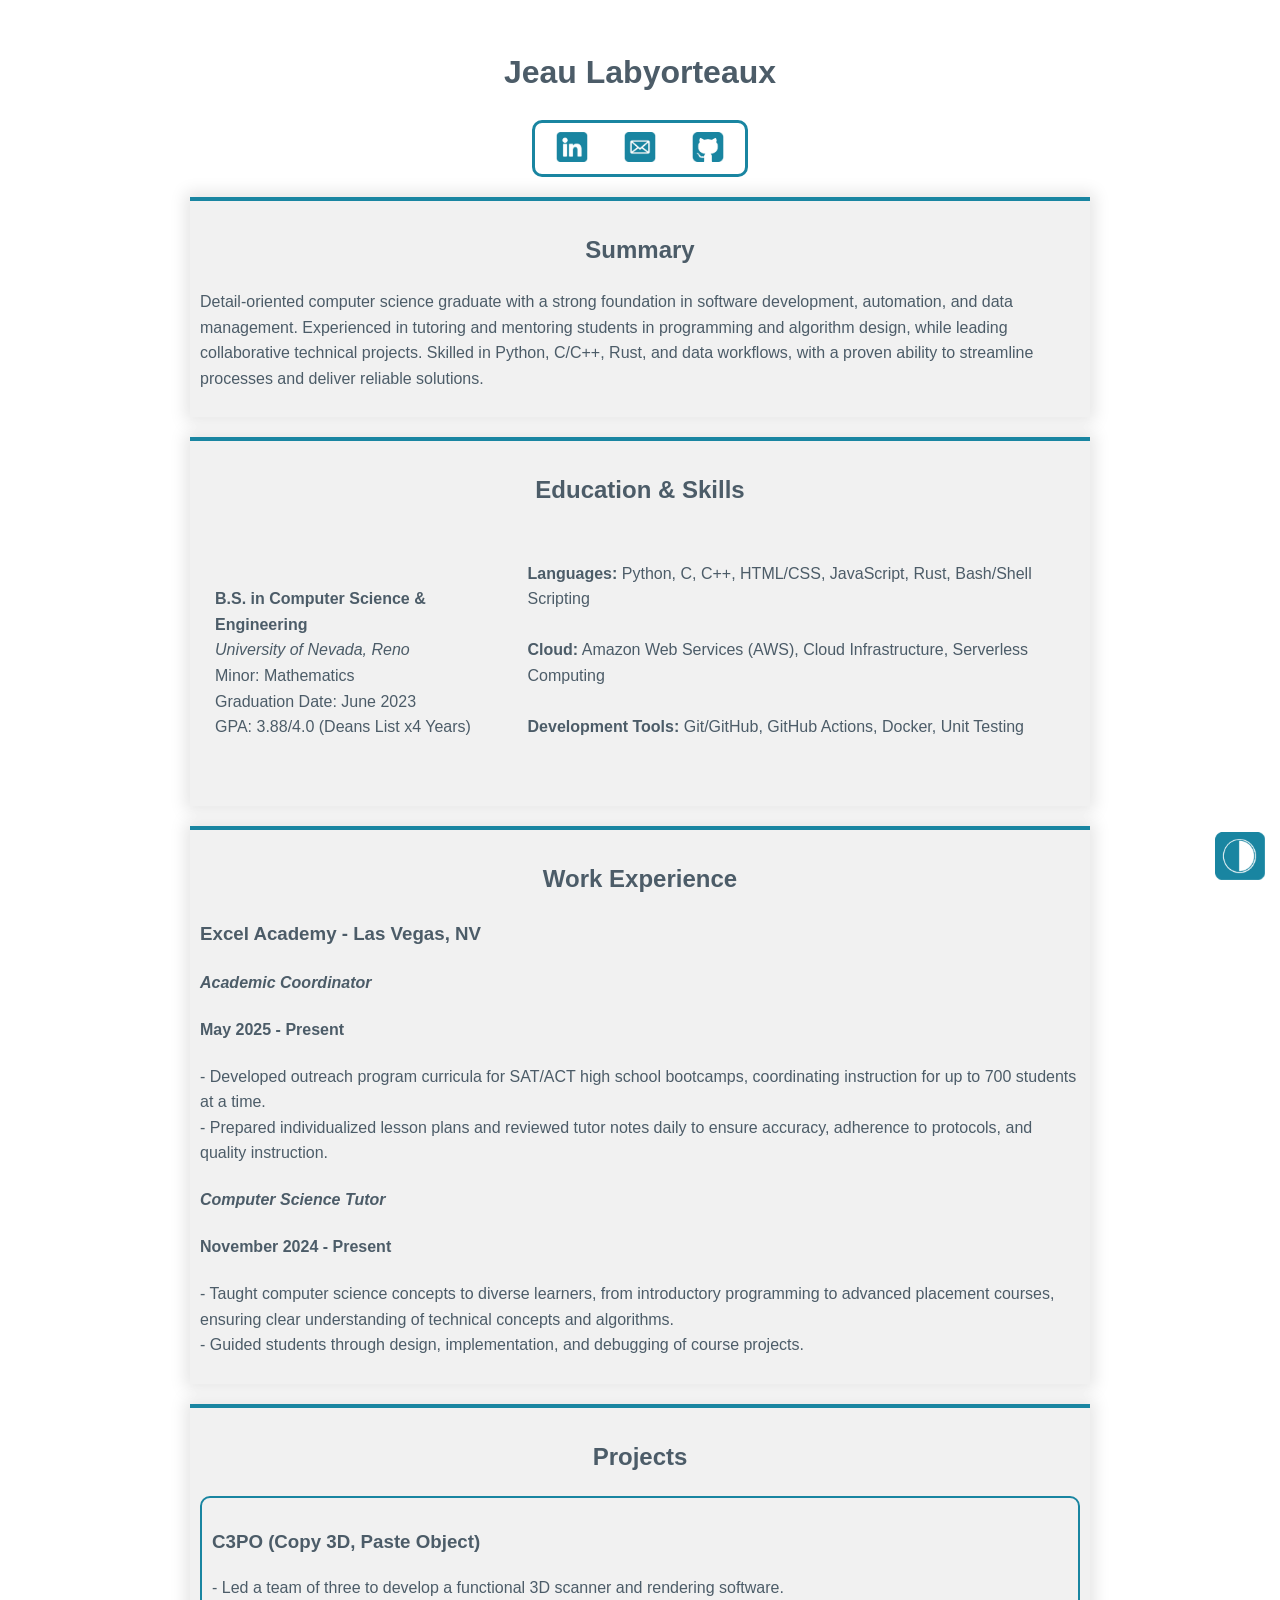
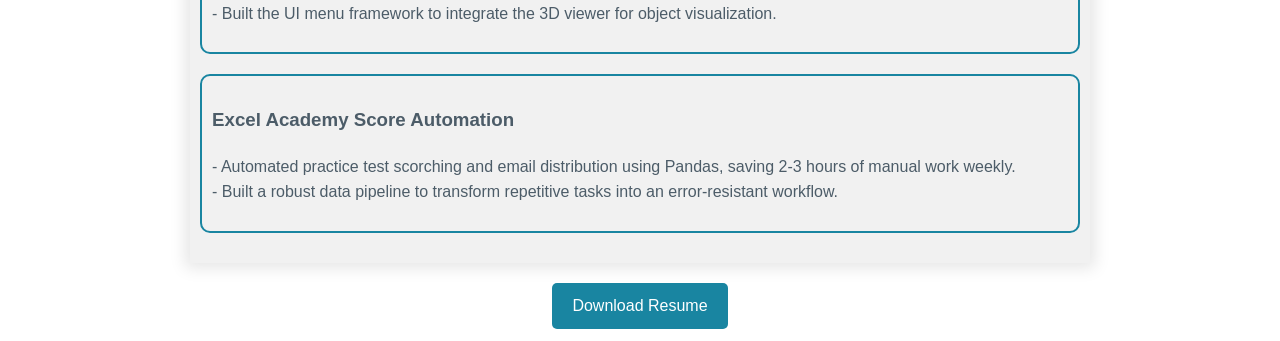
==== index.html @ 83fd3be1 "comment a" ====
<!DOCTYPE html>
<html lang="en">

<head>
  <meta name="viewport" content="width=device-width, initial-scale=1.0" charset="UTF-8">
  <title>Jeau Labyorteaux</title>
  <script>
        const savedTheme = localStorage.getItem('theme');
        const systemPrefersDark = window.matchMedia('(prefers-color-scheme: dark)').matches;
        
        if (savedTheme === 'dark' || (!savedTheme && systemPrefersDark)) {
            document.documentElement.classList.add('dark-mode');
        }
  </script>
  
  <link rel="stylesheet" href="/css/style.css">
</head>

<body class="resume">
<div class="container">
  <header>
    <h1>Jeau Labyorteaux</h1>

    <div class="contact-info">
      <a href="https://www.linkedin.com/in/jeau-labyorteaux-8024b3222" target="_blank"><img src="/assets/images/linkedin.png"></a>
      <a href="mailto:jeau711@gmail.com" target="_blank"> <img src="/assets/images/mail.png"></a>
      <a href="https://github.com/JeauLabyorteaux" target="_blank"><img src="/assets/images/github.png"></a>
    </div>
  </header>

  <section id="summary" class="section-card">
  <h2>Summary</h2>
  <p>
    Detail-oriented computer science graduate with a strong foundation in software development, 
    automation, and data management. Experienced in tutoring and mentoring students in programming 
    and algorithm design, while leading collaborative technical projects. Skilled in Python, C/C++, 
    Rust, and data workflows, with a proven ability to streamline processes and deliver reliable solutions.
  </p>
  </section>

  <section id = "education", class = "section-card">
  <h2>Education & Skills</h2>
  <table class="table-class">
    <tr>
      <td>
        <p>
          <b>B.S. in Computer Science & Engineering</b><br>
          <i>University of Nevada, Reno</i><br>
          Minor: Mathematics<br>
          Graduation Date: June 2023<br>
          GPA: 3.88/4.0 (Deans List x4 Years)
        </p>
      </td>
      <td>
        <p>
          <b>Languages:</b> Python, C, C++, HTML/CSS, JavaScript, Rust,  Bash/Shell Scripting<br><br>
          <b>Cloud:</b> Amazon Web Services (AWS), Cloud Infrastructure, Serverless Computing<br><br>
          <b>Development Tools:</b> Git/GitHub, GitHub Actions, Docker, Unit Testing<br><br>
        </p>
      </td>
    </tr>
  </table>
  </section>

  <section id = "experience", class = "section-card">
  <h2>Work Experience</h2>

  <h3>Excel Academy - Las Vegas, NV</h3>
  <h4><i>Academic Coordinator</i></h4>
  <h4>May 2025 - Present</h4>
    <p>
      - Developed outreach program curricula for SAT/ACT high school bootcamps, coordinating instruction for up to 700 students at a time.<br>
      - Prepared individualized lesson plans and reviewed tutor notes daily to ensure accuracy, adherence to protocols, and quality instruction.
    </p>

  <h4><i>Computer Science Tutor</i></h4>
  <h4>November 2024 - Present</h4>
  <p>
    - Taught computer science concepts to diverse learners, from introductory programming to advanced placement courses, 
      ensuring clear understanding of technical concepts and algorithms.<br>
    - Guided students through design, implementation, and debugging of course projects.
  </p>
  </section>

  <section id="projects", class = "section-card">
  <h2>Projects</h2>
  <div id="c3po_project" class="project-card">
  <h3>C3PO (Copy 3D, Paste Object)</h3>
  <p>
    - Led a team of three to develop a functional 3D scanner and rendering software.<br>
    - Built the UI menu framework to integrate the 3D viewer for object visualization.
  </p>
  </div>
  <!--
  <div id = "movie_project" class="project-card">
  <h3>Movie Availability Searcher</h3>
  <p>
    - Simple search for movie availability using TMDB [The Movie DataBase] API.<br>
    - Made for my mom, so she always knows where to find her favorite movies ❤️
  </p>
  </div>
  -->

  <div id = "score_send" class="project-card">
  <h3>Excel Academy Score Automation</h3>
  <p>
    - Automated practice test scorching and email distribution using Pandas, saving 2-3 hours of manual work weekly.<br>
    - Built a robust data pipeline to transform repetitive tasks into an error-resistant workflow.
  </p>
  </div>
  </section>
</div>
<div class="download">
      <a href="/assets/docs/Jeau_Labyorteaux_Resume.pdf" target="_blank" class="download-resume-button">Download Resume</a>
</div>

  <script src="/js/script.js"></script>

</body>

</html>
---- css/style.css ----
:root {
  color-scheme: light dark;
  /* Background color for page and base text color for page*/
  --bg: #ffffff;
  --text-color: #4c5c68;
  /* main color */
  --primary-color: #1985a1;
  /* color for card backgrounds*/
  --card-bg: #f1f1f1;
}

/*main body of resume file*/
body {
  /* set main font for the page */
  font-family: 'Trebuchet MS', 'Segoe UI', sans-serif;

  /*formatting, give lines room to breath and tighen margins*/
  line-height: 1.6;
  margin: 0 auto;

  /*set background color and text color of body elements*/
  background-color: var(--bg);
  color: var(--text-color);
}

/*main body of html file*/
html.dark-mode {
  /* Background color for page and base text color for page*/
  --bg: #515151;
  --text-color: #ffffff;
  /* main color */
  --primary-color: #1985a1;
  /* color for card backgrounds*/
  --card-bg: #5c5b5b;
}

header {
  text-align: center; 
  font-size: 1rem;
}

/*CLASSES*/

/*main container for resume body*/
.container {
  /*set max width of resume*/
  max-width: 900px;
  /*center resume on page (0 margin top and bottom, auto centered on sides)*/
  margin: 0 auto;
}

.theme-toggle {
  appearance: none;      
  -webkit-appearance: none; 
  background-color: transparent;
  border: 0;
  width: auto;
  height: auto;
}

/* light/dark mode button*/
.mode-icon {
  position: fixed;
  bottom: 20px;
  right: 15px;
  width: 50px; 
  height: auto; 
  
  z-index: 1000; /* Ensures it stays on top of other elements */
  transition: transform 0.2s ease;
}

.mode-icon:hover {
  transform: scale(1.1); 
}

/* back button*/
.back-icon {
  top: 20px;
  left: 15px;
  width: 50px; 
  height: auto; 
  position: fixed;
  
  z-index: 1000; /* Ensures it stays on top of other elements */
  transition: transform 0.2s ease;
}

.back-icon:hover {
  transform: scale(1.1); /* Subtle pop on hover */
}

/*contact info class*/
.contact-info {
  width: max-content;
  border: solid;
  border-color: var(--primary-color);
  border-radius: 10px;

  padding: 9px 5px 4px 5px;
  margin: auto auto 20px auto;
}

.contact-info img {
  max-width: 4rem;
  width: 100%;
  height: auto;
}

/*project cards*/
.project-card {
  /*set unique background color and color highlight*/
  background-color: var(--card-bg);
  border: 2px solid var(--primary-color);

  /*padding protecting div content from div*/
  padding: 10px;

  /*padding to come after div box, separating project cards*/
  margin-bottom: 20px;

  /*give the edges of the div a nice curve*/
  border-radius: 10px;

  transition: transform 0.3s, box-shadow 0.5s;
  cursor: pointer;
}

/*hover, build in function, change elements to this code when hover over project card*/
.project-card:hover {
  /*change how elements in project card look when they are hovered over*/
  transform: translateY(-5px);
  box-shadow: 0 10px 15px -3px rgba(0, 0, 0, 0.1);
}

/*section cards*/
.section-card {
  /*set unique background color and color highlight*/
  background-color: var(--card-bg);
  border-top: 4px solid var(--primary-color);

  /*padding protecting div content from div*/
  padding: 10px;

  /*padding to come after div box, separating project cards*/
  margin-bottom: 20px;

  /*x offset / y offset / blur / spread 0 0 15 5 for center shadow*/
  box-shadow: 0 0 15px 5px rgba(0, 0, 0, 0.1);
}

/*table class*/
.table-class {
  border-collapse: separate;
  border-spacing: 5px;
  margin: 0 auto;
}

/*table item*/
.table-class td {
  padding: 10px;
}

/* PAGE: RESUME*/

/*general headers*/
.resume h2 {
  text-align: center;
}

.download {
  text-align: center;
  padding-bottom: 12px;
}

.download-resume-button {
  display: inline-block;
  padding: 10px 20px;
  border-radius: 5px;

  /*color styling*/
  background-color: var(--primary-color);
  color: white;

  /*remove underline*/
  text-decoration: none;

  transition: transform 0.3s ease;
}

.download-resume-button:hover {
  transform: scale(1.1);
}

/* PAGE: PROJECT DETAILS */
.project-page h1 {
  text-align: center;
  margin-bottom: 5px;
}

.project-page h1 + p {
  text-align: center;
  font-style: italic;
  margin-top: 0;
  margin-bottom: 40px;
  opacity: 0.8;
}

.project-page h2 {
  margin-top: 0;
  font-size: 1.4rem;
}

.project-layout {
  display: flex;
  gap: 30px;      
  align-items: flex-start;           
  flex-wrap: wrap;         
  max-width: 90vw;     /* Limits how wide your multi-column section can get */
  margin: 0 auto;        /* Centers the entire layout section on the screen */
  width: 100%;  
}

.project-column {
  flex: 1;                  
  min-width: 300px;         
}

.project-info-card {
  background-color: var(--card-bg);
  border-left: 4px solid var(--primary-color);
  padding: 20px;
  margin-bottom: 20px;
  border-radius: 8px;
  box-shadow: 0 4px 6px rgba(0, 0, 0, 0.05);
  transition: transform 0.3s ease, box-shadow 0.3s ease;
}

.group-pic {
  background-color: transparent;
  border-left: none;
  padding: 0;
  box-shadow: none;
}

.project-page ul {
  padding-left: 20px;
  margin-bottom: 0;
}

.project-page li {
  margin-bottom: 8px;
}

/* Project Details Image */
.group-pic img {
  max-width: 100%;
  height: auto;
  border-radius: 10px;
  border: 2px solid var(--primary-color);
  box-shadow: 0 0 15px 5px rgba(0, 0, 0, 0.1); /* The even 'glow' effect */
}

/*Back button for Project pages*/
#project-back {
  border: 1px solid var(--primary-color);

  color: var(--primary-color);
  background-color: var(--card-bg);

  text-align: center;
  text-decoration: none;

  cursor: pointer;
  font-size: 18px;

  margin-top: 20px;
}

/*MOVIE DB*/
body.movie_db {
  min-height: 100vh;
  display: flex;
  flex-direction: column;
}

.movie_db .container {
  display: flex;
  max-width: 600px;
  flex-direction: row;

  justify-content: center;
  width: max-content;

  border: solid;
  border-width: 6px;
  border-color: var(--primary-color);
  border-radius: 5px;

  padding: 10px;

  margin-top: 10px;
  margin-bottom: 20px;
}

.movie_db .col {
  padding: 5px;
}

.movie_db .col h3 {
  text-align: center;
}

.legal {
  text-align: center;
  margin-top: auto;
  bottom: 20px;
}
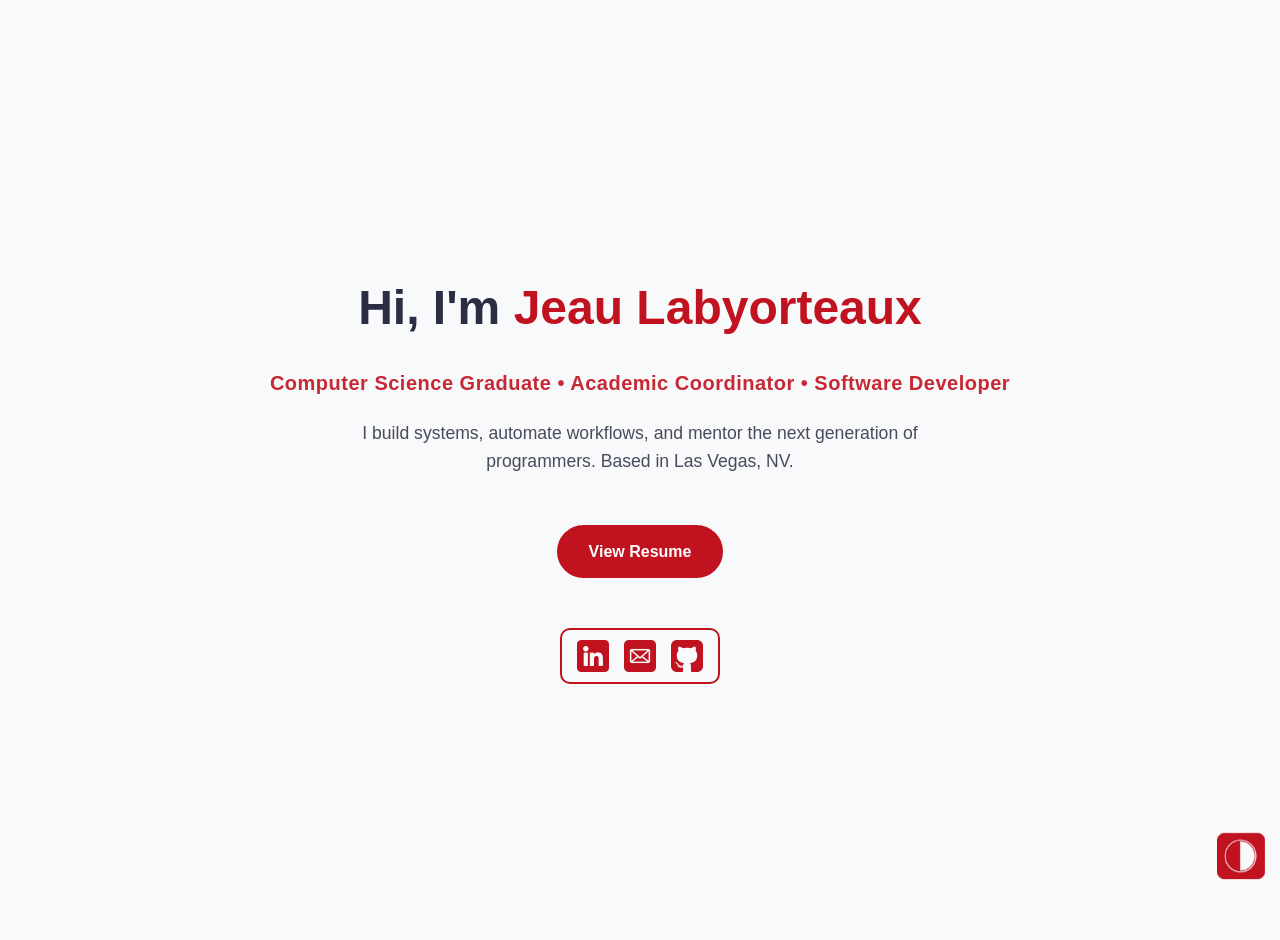
==== commit f66a5315: "added landing page and changed color scheme; updated README" ====
--- a/index.html
+++ b/index.html
@@ -3,7 +3,7 @@
 
 <head>
   <meta name="viewport" content="width=device-width, initial-scale=1.0" charset="UTF-8">
-  <title>Jeau Labyorteaux</title>
+  <title>Jeau Labyorteaux | Portfolio</title>
   <script>
         const savedTheme = localStorage.getItem('theme');
         const systemPrefersDark = window.matchMedia('(prefers-color-scheme: dark)').matches;
@@ -13,109 +13,38 @@
         }
   </script>
   
-  <link rel="stylesheet" href="/css/style.css">
+  <link rel="stylesheet" href="css/style.css">
 </head>
 
-<body class="resume">
-<div class="container">
-  <header>
-    <h1>Jeau Labyorteaux</h1>
-
-    <div class="contact-info">
-      <a href="https://www.linkedin.com/in/jeau-labyorteaux-8024b3222" target="_blank"><img src="/assets/images/linkedin.png"></a>
-      <a href="mailto:jeau711@gmail.com" target="_blank"> <img src="/assets/images/mail.png"></a>
-      <a href="https://github.com/JeauLabyorteaux" target="_blank"><img src="/assets/images/github.png"></a>
-    </div>
+<body class="landing-page">
+<div class="landing-container">
+  
+  <header class="hero">
+    <h1 class="hero-title">Hi, I'm <span class="highlight">Jeau Labyorteaux</span></h1>
+    <p class="hero-subtitle">
+      Computer Science Graduate • Academic Coordinator • Software Developer
+    </p>
+    <p class="hero-description">
+      I build systems, automate workflows, and mentor the next generation of programmers. 
+      Based in Las Vegas, NV.
+    </p>
   </header>
 
-  <section id="summary" class="section-card">
-  <h2>Summary</h2>
-  <p>
-    Detail-oriented computer science graduate with a strong foundation in software development, 
-    automation, and data management. Experienced in tutoring and mentoring students in programming 
-    and algorithm design, while leading collaborative technical projects. Skilled in Python, C/C++, 
-    Rust, and data workflows, with a proven ability to streamline processes and deliver reliable solutions.
-  </p>
-  </section>
+  <div class="cta-container">
+    <a href="resume.html" class="btn btn-primary">View Resume</a>
+    <!--<a href="projects.html" target="_blank" class="btn btn-secondary">Explore Projects</a>-->
+  </div>
 
-  <section id = "education", class = "section-card">
-  <h2>Education & Skills</h2>
-  <table class="table-class">
-    <tr>
-      <td>
-        <p>
-          <b>B.S. in Computer Science & Engineering</b><br>
-          <i>University of Nevada, Reno</i><br>
-          Minor: Mathematics<br>
-          Graduation Date: June 2023<br>
-          GPA: 3.88/4.0 (Deans List x4 Years)
-        </p>
-      </td>
-      <td>
-        <p>
-          <b>Languages:</b> Python, C, C++, HTML/CSS, JavaScript, Rust,  Bash/Shell Scripting<br><br>
-          <b>Cloud:</b> Amazon Web Services (AWS), Cloud Infrastructure, Serverless Computing<br><br>
-          <b>Development Tools:</b> Git/GitHub, GitHub Actions, Docker, Unit Testing<br><br>
-        </p>
-      </td>
-    </tr>
-  </table>
-  </section>
+  <footer class="landing-footer">
+    <div class="contact-info">
+      <a href="https://www.linkedin.com/in/jeau-labyorteaux-8024b3222" target="_blank"><img src="assets/images/linkedin.png" alt="LinkedIn"></a>
+      <a href="mailto:jeau711@gmail.com" target="_blank"><img src="assets/images/mail.png" alt="Email"></a>
+      <a href="https://github.com/JeauLabyorteaux" target="_blank"><img src="assets/images/github.png" alt="GitHub"></a>
+    </div>
+  </footer>
 
-  <section id = "experience", class = "section-card">
-  <h2>Work Experience</h2>
-
-  <h3>Excel Academy - Las Vegas, NV</h3>
-  <h4><i>Academic Coordinator</i></h4>
-  <h4>May 2025 - Present</h4>
-    <p>
-      - Developed outreach program curricula for SAT/ACT high school bootcamps, coordinating instruction for up to 700 students at a time.<br>
-      - Prepared individualized lesson plans and reviewed tutor notes daily to ensure accuracy, adherence to protocols, and quality instruction.
-    </p>
-
-  <h4><i>Computer Science Tutor</i></h4>
-  <h4>November 2024 - Present</h4>
-  <p>
-    - Taught computer science concepts to diverse learners, from introductory programming to advanced placement courses, 
-      ensuring clear understanding of technical concepts and algorithms.<br>
-    - Guided students through design, implementation, and debugging of course projects.
-  </p>
-  </section>
-
-  <section id="projects", class = "section-card">
-  <h2>Projects</h2>
-  <div id="c3po_project" class="project-card">
-  <h3>C3PO (Copy 3D, Paste Object)</h3>
-  <p>
-    - Led a team of three to develop a functional 3D scanner and rendering software.<br>
-    - Built the UI menu framework to integrate the 3D viewer for object visualization.
-  </p>
-  </div>
-  <!--
-  <div id = "movie_project" class="project-card">
-  <h3>Movie Availability Searcher</h3>
-  <p>
-    - Simple search for movie availability using TMDB [The Movie DataBase] API.<br>
-    - Made for my mom, so she always knows where to find her favorite movies ❤️
-  </p>
-  </div>
-  -->
-
-  <div id = "score_send" class="project-card">
-  <h3>Excel Academy Score Automation</h3>
-  <p>
-    - Automated practice test scorching and email distribution using Pandas, saving 2-3 hours of manual work weekly.<br>
-    - Built a robust data pipeline to transform repetitive tasks into an error-resistant workflow.
-  </p>
-  </div>
-  </section>
-</div>
-<div class="download">
-      <a href="/assets/docs/Jeau_Labyorteaux_Resume.pdf" target="_blank" class="download-resume-button">Download Resume</a>
 </div>
 
-  <script src="/js/script.js"></script>
-
+<script src="js/script.js"></script>
 </body>
-
 </html>
--- a/css/style.css
+++ b/css/style.css
@@ -1,37 +1,38 @@
 :root {
   color-scheme: light dark;
-  /* Background color for page and base text color for page*/
-  --bg: #ffffff;
-  --text-color: #4c5c68;
-  /* main color */
-  --primary-color: #1985a1;
-  /* color for card backgrounds*/
-  --card-bg: #f1f1f1;
-}
-
-/*main body of resume file*/
+  /* Background color and base text - Clean light gray and gunmetal */
+  --bg: #f8f9fa;
+  --text-color: #2b2d42;
+  /* main color - Hajime's Transmutation / Blood Red */
+  --primary-color: #c1121f;
+  /* color for card backgrounds */
+  --card-bg: #ffffff;
+}
+
+/* main body of resume/landing files */
 body {
   /* set main font for the page */
   font-family: 'Trebuchet MS', 'Segoe UI', sans-serif;
 
-  /*formatting, give lines room to breath and tighen margins*/
+  /* formatting, give lines room to breathe and tighten margins */
   line-height: 1.6;
   margin: 0 auto;
 
-  /*set background color and text color of body elements*/
+  /* set background color and text color of body elements */
   background-color: var(--bg);
   color: var(--text-color);
-}
-
-/*main body of html file*/
+  
+  min-height: 100vh;
+  display: flex;
+  flex-direction: column;
+}
+
+/* main body of html file */
 html.dark-mode {
-  /* Background color for page and base text color for page*/
-  --bg: #515151;
-  --text-color: #ffffff;
-  /* main color */
-  --primary-color: #1985a1;
-  /* color for card backgrounds*/
-  --card-bg: #5c5b5b;
+  --bg: #0a0a0a; /* Abyss Black */
+  --text-color: #f1f1f1; /* Stark White */
+  --primary-color: #ff2a2a; /* Glowing Crimson Red */
+  --card-bg: #1a1a1a; /* Dark Gunmetal Gray */
 }
 
 header {
@@ -39,14 +40,118 @@
   font-size: 1rem;
 }
 
-/*CLASSES*/
-
-/*main container for resume body*/
+/* ==========================================================================
+   LANDING PAGE SPECIFIC STYLES
+   ========================================================================== */
+
+.landing-page {
+  justify-content: center; /* Centers content vertically on the viewport */
+  align-items: center;
+  padding: 20px;
+}
+
+.landing-container {
+  max-width: 800px;
+  width: 100%;
+  margin: 0 auto;
+  text-align: center;
+  display: flex;
+  flex-direction: column;
+  gap: 30px;
+}
+
+/* Hero elements */
+.hero {
+  margin-bottom: 10px;
+}
+
+.hero-title {
+  font-size: 3rem;
+  margin-bottom: 15px;
+  font-weight: 700;
+  color: var(--text-color);
+}
+
+.hero-title .highlight {
+  color: var(--primary-color);
+}
+
+.hero-subtitle {
+  font-size: 1.25rem;
+  font-weight: 600;
+  letter-spacing: 0.5px;
+  margin-bottom: 20px;
+  color: var(--primary-color);
+  opacity: 0.9;
+}
+
+.hero-description {
+  font-size: 1.1rem;
+  max-width: 600px;
+  margin: 0 auto;
+  opacity: 0.85;
+}
+
+/* CTA Buttons */
+.cta-container {
+  display: flex;
+  justify-content: center;
+  gap: 20px;
+  flex-wrap: wrap;
+  margin-top: 10px;
+}
+
+.btn {
+  display: inline-block;
+  padding: 12px 30px;
+  font-size: 1rem;
+  font-weight: bold;
+  text-decoration: none;
+  border-radius: 30px;
+  transition: transform 0.2s ease, box-shadow 0.2s ease, background-color 0.2s ease;
+  cursor: pointer;
+}
+
+.btn-primary {
+  background-color: var(--primary-color);
+  color: #ffffff;
+  border: 2px solid var(--primary-color);
+}
+
+.btn-primary:hover {
+  transform: translateY(-3px);
+  /* Updated shadow to match red theme */
+  box-shadow: 0 8px 15px rgba(255, 42, 42, 0.3);
+  background-color: #8b0000; /* Darker blood red on hover */
+  border-color: #8b0000;
+}
+
+.btn-secondary {
+  background-color: transparent;
+  color: var(--text-color);
+  border: 2px solid var(--primary-color);
+}
+
+.btn-secondary:hover {
+  transform: translateY(-3px);
+  /* Updated shadow to match red theme */
+  box-shadow: 0 8px 15px rgba(255, 42, 42, 0.15);
+  background-color: var(--card-bg);
+}
+
+.landing-footer {
+  margin-top: 20px;
+}
+
+/* ==========================================================================
+   PORTFOLIO & RESUME PAGES STYLES (PRESERVED)
+   ========================================================================== */
+
+/* main container for resume body */
 .container {
-  /*set max width of resume*/
   max-width: 900px;
-  /*center resume on page (0 margin top and bottom, auto centered on sides)*/
   margin: 0 auto;
+  padding: 20px;
 }
 
 .theme-toggle {
@@ -58,15 +163,15 @@
   height: auto;
 }
 
-/* light/dark mode button*/
+/* light/dark mode button */
 .mode-icon {
   position: fixed;
   bottom: 20px;
   right: 15px;
-  width: 50px; 
-  height: auto; 
-  
-  z-index: 1000; /* Ensures it stays on top of other elements */
+  width: 3rem;         /* Uniform size */
+  height: 3rem;        /* Uniform size */
+  object-fit: contain;
+  z-index: 1000;
   transition: transform 0.2s ease;
 }
 
@@ -74,96 +179,93 @@
   transform: scale(1.1); 
 }
 
-/* back button*/
-.back-icon {
+/* Fixed positioning for back button */
+#back-to-home, #resume-back {
+  position: fixed;
   top: 20px;
   left: 15px;
-  width: 50px; 
-  height: auto; 
-  position: fixed;
-  
-  z-index: 1000; /* Ensures it stays on top of other elements */
+  z-index: 1000; 
+  background: transparent;
+  border: none;
+  padding: 0;
+  cursor: pointer;
+  width: 3rem;         /* Match container size with mode icon */
+  height: 3rem;
+}
+
+.back-icon {
+  width: 100%;         /* Fill the container perfectly */
+  height: 100%;
+  object-fit: contain;
   transition: transform 0.2s ease;
 }
 
 .back-icon:hover {
-  transform: scale(1.1); /* Subtle pop on hover */
-}
-
-/*contact info class*/
+  transform: scale(1.1);
+}
+
+/* contact info class */
 .contact-info {
+  display: flex;
+  justify-content: center;
+  align-items: center;
+  gap: 15px; /* Neatly spaces out the icons */
   width: max-content;
-  border: solid;
-  border-color: var(--primary-color);
+  border: 2px solid var(--primary-color);
   border-radius: 10px;
-
-  padding: 9px 5px 4px 5px;
-  margin: auto auto 20px auto;
-}
-
+  padding: 10px 15px;
+  margin: 0 auto 20px auto;
+  line-height: 0;
+}
+
+/* Force all contact PNG icons to a clean, unified size */
 .contact-info img {
-  max-width: 4rem;
-  width: 100%;
-  height: auto;
-}
-
-/*project cards*/
+  width: 2rem;        /* Strict, uniform width */
+  height: 2rem;       /* Strict, uniform height */
+  object-fit: contain; /* Prevents squishing or stretching */
+  transition: transform 0.2s ease;
+}
+
+.contact-info a:hover img {
+  transform: scale(1.15); /* Adds a subtle, satisfying pop when hovered */
+}
+/* project cards */
 .project-card {
-  /*set unique background color and color highlight*/
   background-color: var(--card-bg);
   border: 2px solid var(--primary-color);
-
-  /*padding protecting div content from div*/
   padding: 10px;
-
-  /*padding to come after div box, separating project cards*/
   margin-bottom: 20px;
-
-  /*give the edges of the div a nice curve*/
   border-radius: 10px;
-
   transition: transform 0.3s, box-shadow 0.5s;
   cursor: pointer;
 }
 
-/*hover, build in function, change elements to this code when hover over project card*/
 .project-card:hover {
-  /*change how elements in project card look when they are hovered over*/
   transform: translateY(-5px);
-  box-shadow: 0 10px 15px -3px rgba(0, 0, 0, 0.1);
-}
-
-/*section cards*/
+  box-shadow: 0 10px 15px -3px rgba(0, 0, 0, 0.3); /* Slightly darkened shadow */
+}
+
+/* section cards */
 .section-card {
-  /*set unique background color and color highlight*/
   background-color: var(--card-bg);
   border-top: 4px solid var(--primary-color);
-
-  /*padding protecting div content from div*/
   padding: 10px;
-
-  /*padding to come after div box, separating project cards*/
   margin-bottom: 20px;
-
-  /*x offset / y offset / blur / spread 0 0 15 5 for center shadow*/
   box-shadow: 0 0 15px 5px rgba(0, 0, 0, 0.1);
 }
 
-/*table class*/
+/* table class */
 .table-class {
   border-collapse: separate;
   border-spacing: 5px;
   margin: 0 auto;
 }
 
-/*table item*/
 .table-class td {
   padding: 10px;
 }
 
-/* PAGE: RESUME*/
-
-/*general headers*/
+/* PAGE: RESUME */
 .resume h2 {
   text-align: center;
 }
@@ -177,14 +279,9 @@
   display: inline-block;
   padding: 10px 20px;
   border-radius: 5px;
-
-  /*color styling*/
   background-color: var(--primary-color);
   color: white;
-
-  /*remove underline*/
   text-decoration: none;
-
   transition: transform 0.3s ease;
 }
 
@@ -216,8 +313,8 @@
   gap: 30px;      
   align-items: flex-start;           
   flex-wrap: wrap;         
-  max-width: 90vw;     /* Limits how wide your multi-column section can get */
-  margin: 0 auto;        /* Centers the entire layout section on the screen */
+  max-width: 90vw;     
+  margin: 0 auto;        
   width: 100%;  
 }
 
@@ -252,32 +349,26 @@
   margin-bottom: 8px;
 }
 
-/* Project Details Image */
 .group-pic img {
   max-width: 100%;
   height: auto;
   border-radius: 10px;
   border: 2px solid var(--primary-color);
-  box-shadow: 0 0 15px 5px rgba(0, 0, 0, 0.1); /* The even 'glow' effect */
-}
-
-/*Back button for Project pages*/
+  box-shadow: 0 0 15px 5px rgba(0, 0, 0, 0.1); 
+}
+
 #project-back {
   border: 1px solid var(--primary-color);
-
   color: var(--primary-color);
   background-color: var(--card-bg);
-
   text-align: center;
   text-decoration: none;
-
   cursor: pointer;
   font-size: 18px;
-
   margin-top: 20px;
 }
 
-/*MOVIE DB*/
+/* MOVIE DB */
 body.movie_db {
   min-height: 100vh;
   display: flex;
@@ -288,17 +379,13 @@
   display: flex;
   max-width: 600px;
   flex-direction: row;
-
   justify-content: center;
   width: max-content;
-
   border: solid;
   border-width: 6px;
   border-color: var(--primary-color);
   border-radius: 5px;
-
   padding: 10px;
-
   margin-top: 10px;
   margin-bottom: 20px;
 }
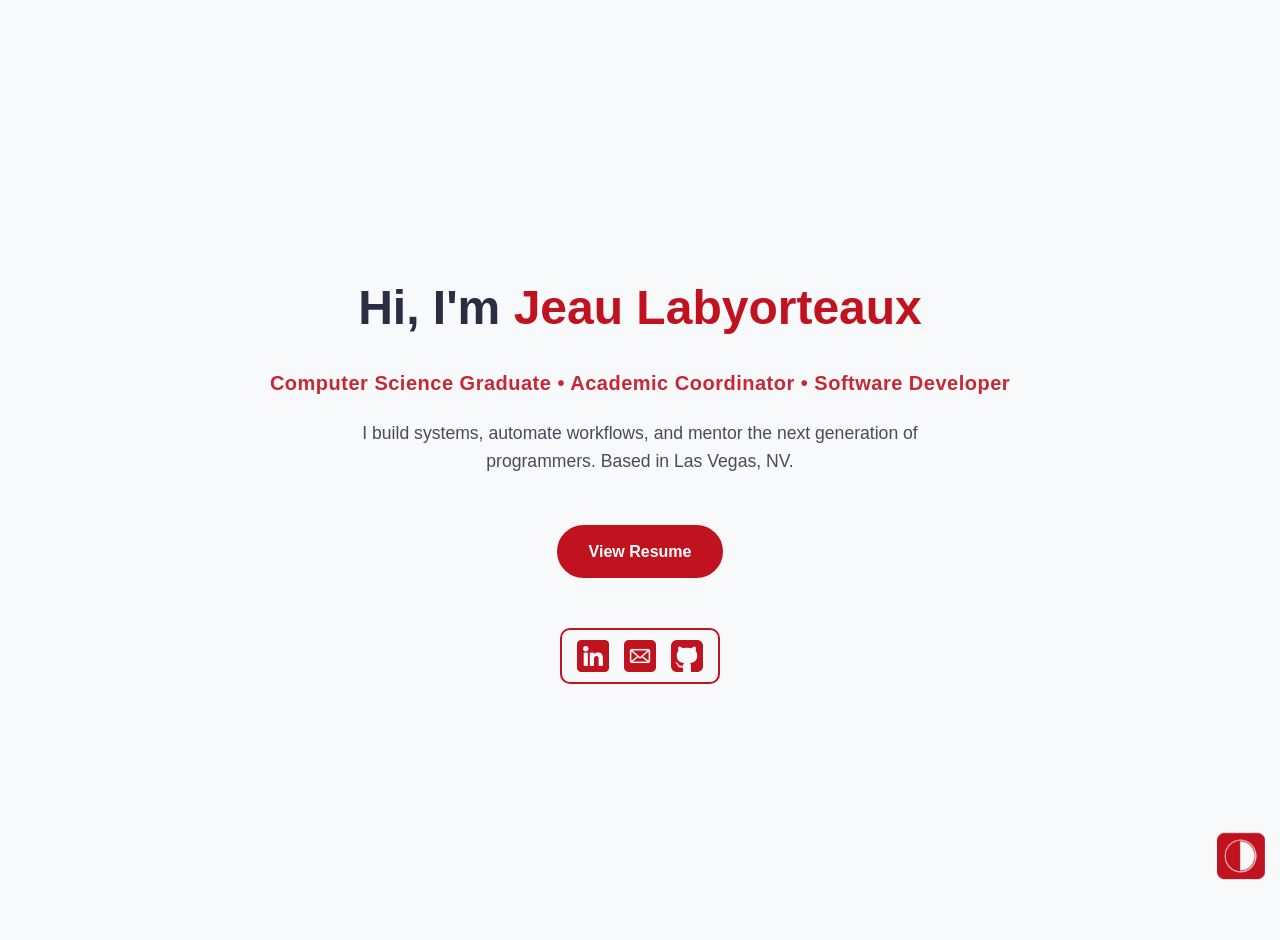
==== commit 822d101c: "fix colors on new icons" ====
--- a/index.html
+++ b/index.html
@@ -3,6 +3,7 @@
 
 <head>
   <meta name="viewport" content="width=device-width, initial-scale=1.0" charset="UTF-8">
+  <meta name="color-scheme" content="only light">
   <title>Jeau Labyorteaux | Portfolio</title>
   <script>
         const savedTheme = localStorage.getItem('theme');
--- a/css/style.css
+++ b/css/style.css
@@ -1,5 +1,5 @@
 :root {
-  color-scheme: light dark;
+  color-scheme: light only;
   /* Background color and base text - Clean light gray and gunmetal */
   --bg: #f8f9fa;
   --text-color: #2b2d42;
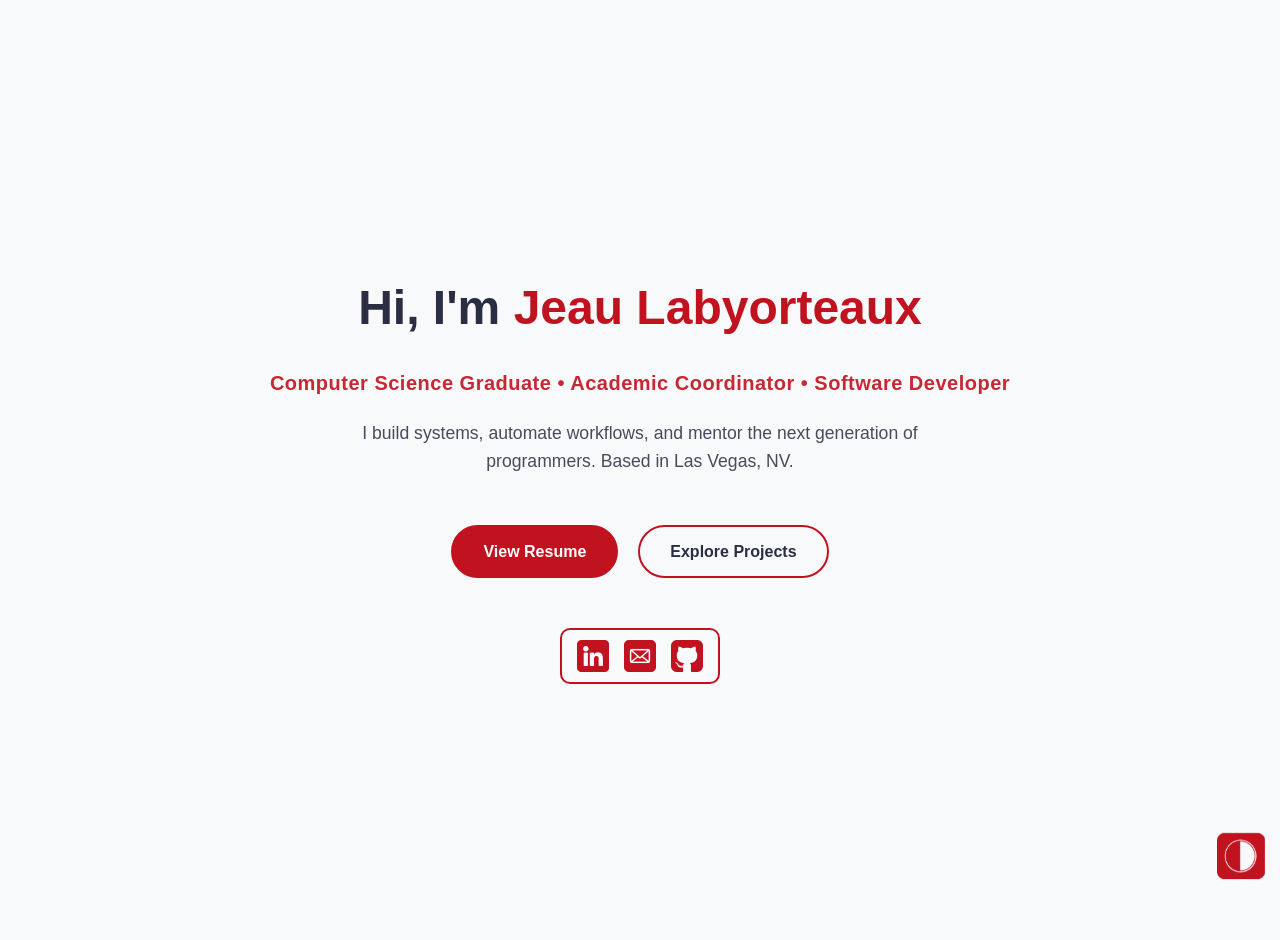
==== commit 7894c483: "re-implement movie search page" ====
--- a/index.html
+++ b/index.html
@@ -3,7 +3,6 @@
 
 <head>
   <meta name="viewport" content="width=device-width, initial-scale=1.0" charset="UTF-8">
-  <meta name="color-scheme" content="only light">
   <title>Jeau Labyorteaux | Portfolio</title>
   <script>
         const savedTheme = localStorage.getItem('theme');
@@ -33,7 +32,7 @@
 
   <div class="cta-container">
     <a href="resume.html" class="btn btn-primary">View Resume</a>
-    <!--<a href="projects.html" target="_blank" class="btn btn-secondary">Explore Projects</a>-->
+    <a href="projects.html" target="_blank" class="btn btn-secondary">Explore Projects</a>
   </div>
 
   <footer class="landing-footer">
--- a/css/style.css
+++ b/css/style.css
@@ -1,5 +1,5 @@
 :root {
-  color-scheme: light only;
+  color-scheme: light dark;
   /* Background color and base text - Clean light gray and gunmetal */
   --bg: #f8f9fa;
   --text-color: #2b2d42;
@@ -180,7 +180,7 @@
 }
 
 /* Fixed positioning for back button */
-#back-to-home, #resume-back {
+#back-to-home, #resume-back, #movie-search-back {
   position: fixed;
   top: 20px;
   left: 15px;
@@ -402,4 +402,10 @@
   text-align: center;
   margin-top: auto;
   bottom: 20px;
+}
+
+.moviedb_details{
+  text-align: center; 
+  margin-bottom: 20px; 
+  cursor: pointer;
 }
